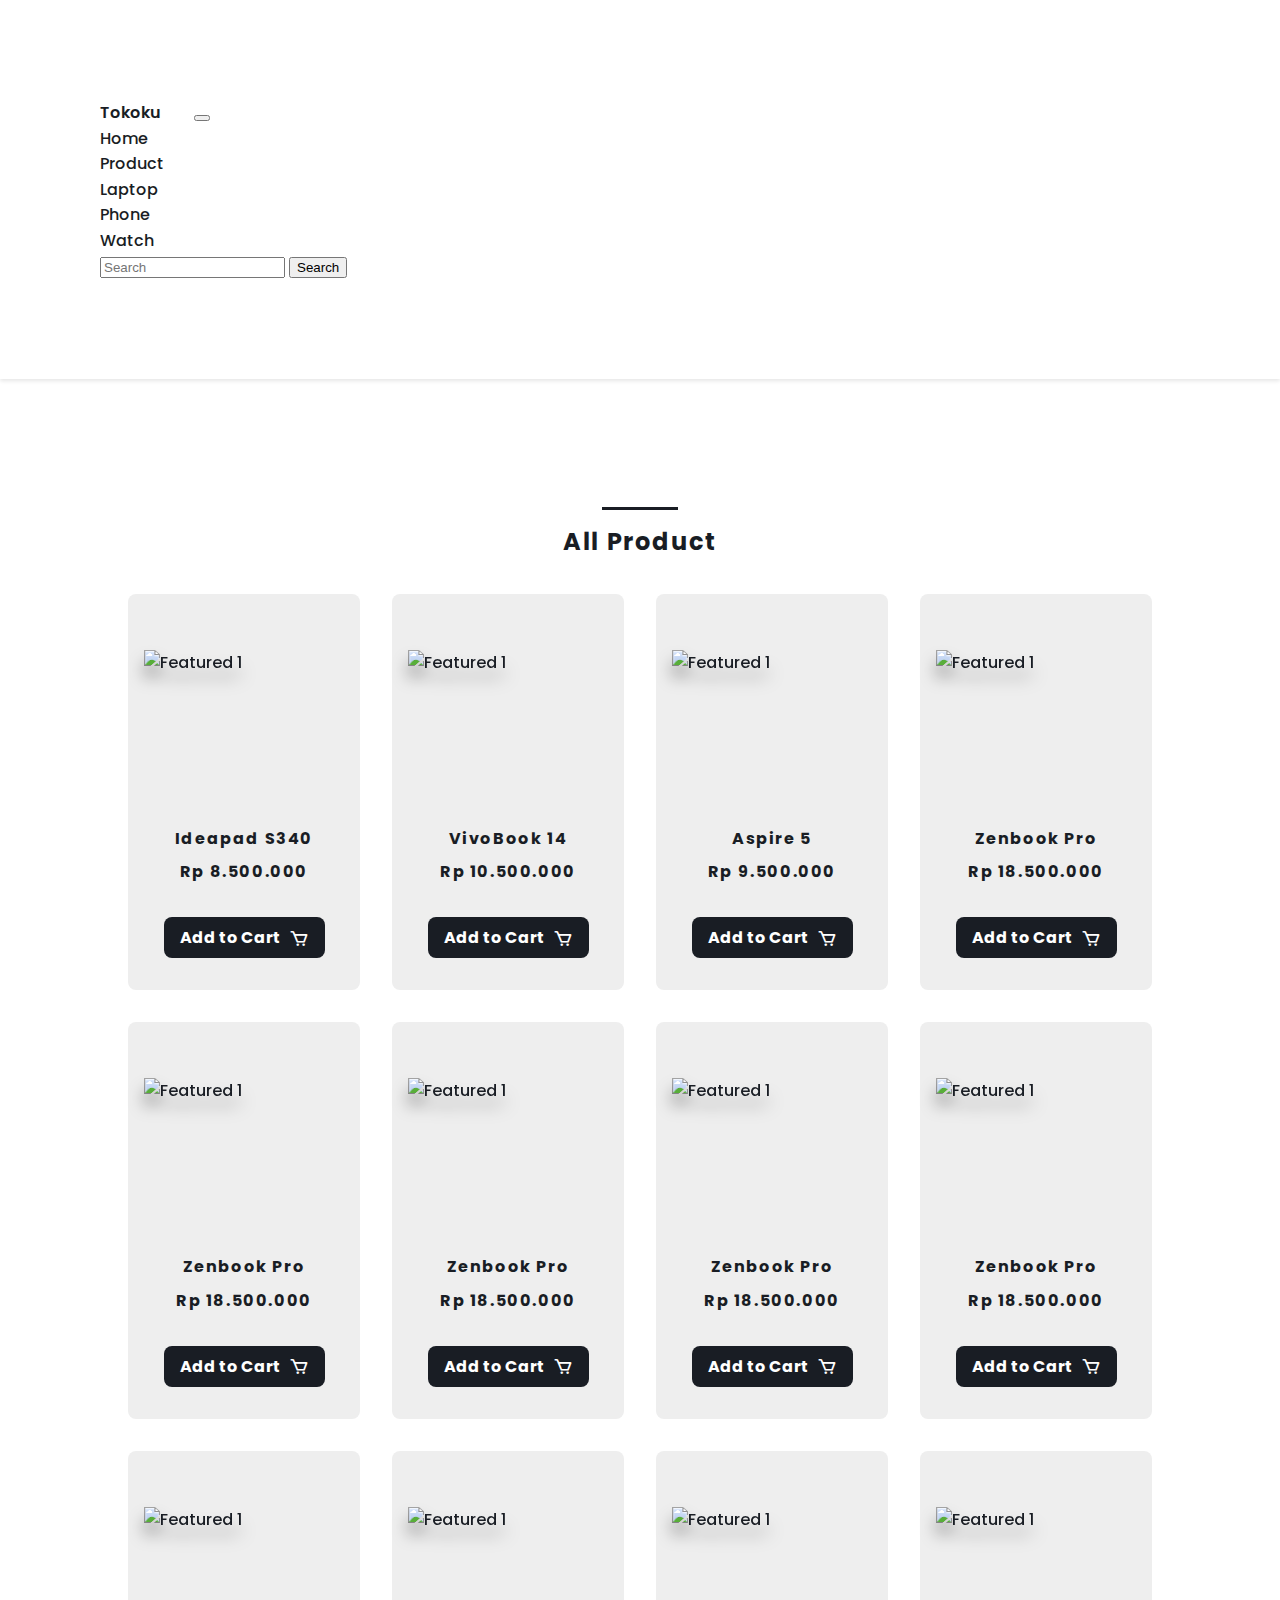
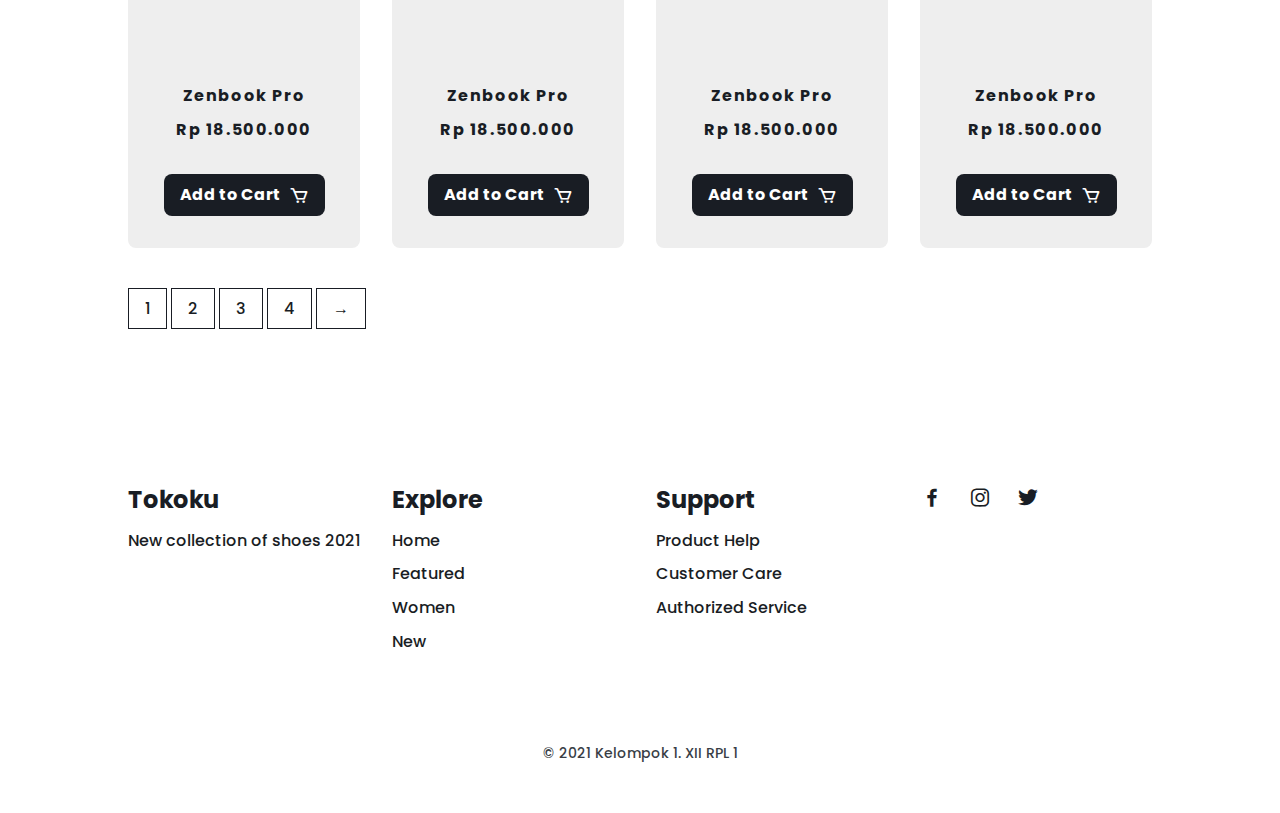
==== product-laptop.html @ 8a14bc3f "changes in navbar product to dropdown navigation" ====
<!DOCTYPE html>
<html lang="en">
  <head>
    <meta charset="UTF-8" />
    <meta name="viewport" content="width=device-width, initial-scale=1.0" />

    <!-- ===== CSS ===== -->
    <link rel="stylesheet" href="assets/css/styles.css" />

    <!-- ===== BOX ICONS ===== -->
    <link href="https://unpkg.com/boxicons@2.0.8/css/boxicons.min.css" rel="stylesheet" />

    <!-- ===== Bootstrap ===== -->
    <link href="https://cdn.jsdelivr.net/npm/bootstrap@5.0.2/dist/css/bootstrap.min.css" rel="stylesheet" integrity="sha384-EVSTQN3/azprG1Anm3QDgpJLIm9Nao0Yz1ztcQTwFspd3yD65VohhpuuCOmLASjC" crossorigin="anonymous" />

    <title>Responsive Ecommerce Website products</title>
  </head>
  <body>
    <!--===== HEADER =====-->
    <nav class="navbar fixed-top navbar-expand-lg navbar-light scroll-navbar">
      <div class="container-fluid">
        <a class="navbar-brand fs-3" href="#">Tokoku</a>
        <button class="navbar-toggler" type="button" data-bs-toggle="collapse" data-bs-target="#navbarTogglerDemo02" aria-controls="navbarTogglerDemo02" aria-expanded="false" aria-label="Toggle navigation">
          <span class="navbar-toggler-icon"></span>
        </button>
        <div class="collapse navbar-collapse" id="navbarTogglerDemo02">
          <ul class="navbar-nav me-auto mb-2 mb-lg-0">
            <li class="nav-item">
              <a class="nav-link fs-6" href="index.html">Home</a>
            </li>
            <li class="nav-item dropdown">
              <a class="nav-link dropdown-toggle active" href="#" id="navbarDropdown" role="button" data-bs-toggle="dropdown" aria-expanded="false"> Product </a>
              <ul class="dropdown-menu" aria-labelledby="navbarDropdown">
                <li><a class="dropdown-item" href="#">Laptop</a></li>
                <li><a class="dropdown-item" href="product-phone.html">Phone</a></li>
                <li><a class="dropdown-item" href="product-watch.html">Watch</a></li>
              </ul>
            </li>
          </ul>
          <form class="d-flex">
            <input class="form-control me-2" type="search" placeholder="Search" aria-label="Search" />
            <button class="btn btn-outline-dark" type="submit">Search</button>
          </form>
        </div>
      </div>
    </nav>

    <main class="main">
      <section class="featured section" id="shop">
        <h2 class="section-title">All Product</h2>

        <div class="featured_container bd-grid">
          <article class="product">
            <div class="product-layout">
              <img src="assets/img/Laptop/Lenovo/Ideapad/Ideapad S340/Ideapad S340 Depan.png" alt="Featured 1" class="product_img laptop" />
            </div>
            <span class="product_name">Ideapad S340</span>
            <span class="product_price">Rp 8.500.000</span>
            <a href="#" class="button-light">Add to Cart <i class="bx bx-cart button-icon"></i></a>
          </article>

          <article class="product">
            <div class="product-layout">
              <img src="assets/img/Laptop/Asus/Vivobook/Vivobook 14 (M413 AMD Ryzen 5000 Series)/Vivobook 14 M413 Depan.png" alt="Featured 1" class="product_img laptop" />
            </div>
            <span class="product_name">VivoBook 14</span>
            <span class="product_price">Rp 10.500.000</span>
            <a href="#" class="button-light">Add to Cart <i class="bx bx-cart button-icon"></i></a>
          </article>

          <article class="product">
            <div class="product-layout">
              <img src="assets/img/Laptop/Acer/Aspire/Aspire 5/Aspire 5 Depan.png" alt="Featured 1" class="product_img laptop" />
            </div>
            <span class="product_name">Aspire 5</span>
            <span class="product_price">Rp 9.500.000</span>
            <a href="#" class="button-light">Add to Cart <i class="bx bx-cart button-icon"></i></a>
          </article>

          <article class="product">
            <div class="product-layout">
              <img src="assets/img/Laptop/Asus/Zenbook/Zenbook Pro Duo 15' Oled/Zenbook Pro Depan.png" alt="Featured 1" class="product_img laptop" />
            </div>
            <span class="product_name">Zenbook Pro</span>
            <span class="product_price">Rp 18.500.000</span>
            <a href="#" class="button-light">Add to Cart <i class="bx bx-cart button-icon"></i></a>
          </article>

          <article class="product">
            <div class="product-layout">
              <img src="assets/img/Laptop/Asus/Zenbook/Zenbook Pro Duo 15' Oled/Zenbook Pro Depan.png" alt="Featured 1" class="product_img laptop" />
            </div>
            <span class="product_name">Zenbook Pro</span>
            <span class="product_price">Rp 18.500.000</span>
            <a href="#" class="button-light">Add to Cart <i class="bx bx-cart button-icon"></i></a>
          </article>

          <article class="product">
            <div class="product-layout">
              <img src="assets/img/Laptop/Asus/Zenbook/Zenbook Pro Duo 15' Oled/Zenbook Pro Depan.png" alt="Featured 1" class="product_img laptop" />
            </div>
            <span class="product_name">Zenbook Pro</span>
            <span class="product_price">Rp 18.500.000</span>
            <a href="#" class="button-light">Add to Cart <i class="bx bx-cart button-icon"></i></a>
          </article>

          <article class="product">
            <div class="product-layout">
              <img src="assets/img/Laptop/Asus/Zenbook/Zenbook Pro Duo 15' Oled/Zenbook Pro Depan.png" alt="Featured 1" class="product_img laptop" />
            </div>
            <span class="product_name">Zenbook Pro</span>
            <span class="product_price">Rp 18.500.000</span>
            <a href="#" class="button-light">Add to Cart <i class="bx bx-cart button-icon"></i></a>
          </article>

          <article class="product">
            <div class="product-layout">
              <img src="assets/img/Laptop/Asus/Zenbook/Zenbook Pro Duo 15' Oled/Zenbook Pro Depan.png" alt="Featured 1" class="product_img laptop" />
            </div>
            <span class="product_name">Zenbook Pro</span>
            <span class="product_price">Rp 18.500.000</span>
            <a href="#" class="button-light">Add to Cart <i class="bx bx-cart button-icon"></i></a>
          </article>

          <article class="product">
            <div class="product-layout">
              <img src="assets/img/Laptop/Asus/Zenbook/Zenbook Pro Duo 15' Oled/Zenbook Pro Depan.png" alt="Featured 1" class="product_img laptop" />
            </div>
            <span class="product_name">Zenbook Pro</span>
            <span class="product_price">Rp 18.500.000</span>
            <a href="#" class="button-light">Add to Cart <i class="bx bx-cart button-icon"></i></a>
          </article>

          <article class="product">
            <div class="product-layout">
              <img src="assets/img/Laptop/Asus/Zenbook/Zenbook Pro Duo 15' Oled/Zenbook Pro Depan.png" alt="Featured 1" class="product_img laptop" />
            </div>
            <span class="product_name">Zenbook Pro</span>
            <span class="product_price">Rp 18.500.000</span>
            <a href="#" class="button-light">Add to Cart <i class="bx bx-cart button-icon"></i></a>
          </article>

          <article class="product">
            <div class="product-layout">
              <img src="assets/img/Laptop/Asus/Zenbook/Zenbook Pro Duo 15' Oled/Zenbook Pro Depan.png" alt="Featured 1" class="product_img laptop" />
            </div>
            <span class="product_name">Zenbook Pro</span>
            <span class="product_price">Rp 18.500.000</span>
            <a href="#" class="button-light">Add to Cart <i class="bx bx-cart button-icon"></i></a>
          </article>

          <article class="product">
            <div class="product-layout">
              <img src="assets/img/Laptop/Asus/Zenbook/Zenbook Pro Duo 15' Oled/Zenbook Pro Depan.png" alt="Featured 1" class="product_img laptop" />
            </div>
            <span class="product_name">Zenbook Pro</span>
            <span class="product_price">Rp 18.500.000</span>
            <a href="#" class="button-light">Add to Cart <i class="bx bx-cart button-icon"></i></a>
          </article>
        </div>

        <div class="product_pages bd-grid">
          <div>
            <span class="product_pag">1</span>
            <span class="product_pag">2</span>
            <span class="product_pag">3</span>
            <span class="product_pag">4</span>
            <span class="product_pag">&#8594;</span>
          </div>
        </div>
      </section>
    </main>

    <!--===== FOOTER =====-->
    <footer class="footer section">
      <div class="footer_container bd-grid">
        <div class="footer_box">
          <h3 class="footer_title">Tokoku</h3>
          <p class="footer_description">New collection of shoes 2021</p>
        </div>

        <div class="footer_box">
          <h3 class="footer_title ms-4">Explore</h3>
          <ul>
            <li><a href="#" class="footer_link">Home</a></li>
            <li><a href="#" class="footer_link">Featured</a></li>
            <li><a href="#" class="footer_link">Women</a></li>
            <li><a href="#" class="footer_link">New</a></li>
          </ul>
        </div>

        <div class="footer_box">
          <h3 class="footer_title ms-4">Support</h3>
          <ul>
            <li><a href="#" class="footer_link">Product Help</a></li>
            <li><a href="#" class="footer_link">Customer Care</a></li>
            <li><a href="#" class="footer_link">Authorized Service</a></li>
          </ul>
        </div>

        <div class="footer_box">
          <a href="#" class="footer_social"><i class="bx bxl-facebook"></i></a>
          <a href="#" class="footer_social"><i class="bx bxl-instagram"></i></a>
          <a href="#" class="footer_social"><i class="bx bxl-twitter"></i></a>
        </div>
      </div>

      <p class="footer_copy">&#169; 2021 Kelompok 1. XII RPL 1</p>
    </footer>

    <!--===== MAIN JS =====-->
    <script src="assets/js/main.js"></script>
    <script src="https://cdn.jsdelivr.net/npm/bootstrap@5.0.2/dist/js/bootstrap.bundle.min.js" integrity="sha384-MrcW6ZMFYlzcLA8Nl+NtUVF0sA7MsXsP1UyJoMp4YLEuNSfAP+JcXn/tWtIaxVXM" crossorigin="anonymous"></script>
  </body>
</html>
---- assets/css/styles.css ----
/*----- GOOGLE FONTS -----*/
@import url("https://fonts.googleapis.com/css2?family=Poppins:wght@400;500;600;700&display=swap");
/*----- VARIABLES CSS -----*/
:root {
  --header-height: 3rem;

  /*----- Font weight -----*/
  --font-medium: 500;
  --font-semi-bold: 600;
  --font-bold: 700;

  /*----- Colores -----*/
  --dark-color: #191d24;
  --dark-color-light: #393e46;
  --dark-color-lighten: #eee;
  --white-color: #fff;

  /*----- Font and typography -----*/
  --body-font: "Poppins", sans-serif;
  --big-font-size: 1.2rem;
  --bigger-font-size: 1.5rem;
  --biggest-font-size: 2rem;
  --h2-font-size: 1.25rem;
  --normal-font-size: 0.938rem;
  --smaller-font-size: 0.813rem;

  /*----- Margenes -----*/
  --mb-1: 0.5rem;
  --mb-2: 1rem;
  --mb-3: 1.5rem;
  --mb-4: 2rem;
  --mb-5: 2.5rem;
  --mb-6: 3rem;

  /*----- z index -----*/
  --z-fixed: 100;

  /*----- Rotate img -----*/
  --rotate-img: rotate(-30deg);
}

@media only screen and (min-width: 768px) {
  :root {
    --big-font-size: 1.5rem;
    --bigger-font-size: 2rem;
    --biggest-font-size: 3rem;
    --normal-font-size: 1rem;
    --smaller-font-size: 0.875rem;
  }
}

/*----- BASE -----*/
*,
::before,
::after {
  box-sizing: border-box;
}

html {
  scroll-behavior: smooth;
}

body {
  margin: var(--header-height) 0 0 0;
  font-family: var(--body-font);
  font-size: var(--normal-font-size);
  font-weight: var(--font-medium);
  color: var(--dark-color);
  line-height: 1.6;
}

h1,
h2,
h3,
p,
ul {
  margin: 0;
}

ul {
  padding: 0;
  list-style: none;
}

a {
  text-decoration: none;
  color: var(--dark-color);
}

img {
  max-width: 100%;
  height: auto;
  display: block;
}

/*---------- Img Layout------- */
@media only screen and (min-width: 1024px) {
  .laptop {
    width: 200px;
  }

  .phone {
    width: 130px;
  }

  .watch {
    width: 200px;
  }

  .product-layout {
    height: 200px;
  }
}

@media only screen and (max-width: 768px) {
  .laptop {
    width: 180px;
  }

  .phone {
    width: 120px;
  }

  .watch {
    width: 200px;
  }

  .product-layout {
    height: 200px;
  }
}

/*----- CLASS CSS ----- */
body a {
  text-decoration: none;
}

body a:hover {
  color: var(--white-color);
}

.section {
  padding: 5rem 0 2rem;
}

.section-title {
  position: relative;
  font-size: var(--big-font-size);
  margin: var(--mb-4);
  text-align: center;
  letter-spacing: 0.1rem;
}

.section-title::after {
  content: "";
  position: absolute;
  width: 56px;
  height: 0.18rem;
  top: -1rem;
  left: 0;
  right: 0;
  margin: auto;
  background-color: var(--dark-color);
}

/*----- LAYOUT -----*/
.bd-grid {
  max-width: 1024px;
  display: grid;
  grid-template-columns: 100%;
  column-gap: 2rem;
  width: calc(100% - 2rem);
  margin-left: var(--mb-2);
  margin-right: var(--mb-2);
}

/*------ Header -----*/
.navbar {
  background-color: var(--dark-color-lighten);
}

.nav_item {
  margin-bottom: var(--mb-4);
}

.navbar-brand {
  font-weight: var(--font-semi-bold);
  font-size: var(--normal-font-size);
  padding-right: 30px;
}

.nav_toggle,
.nav_shop {
  font-size: 1.3rem;
  cursor: pointer;
}

/*Show menu*/
.show {
  left: 0;
}

/*Active link*/

/*Change color header*/
.scroll-navbar {
  background-color: var(--white-color);
  box-shadow: 0 2px 4px rgba(0, 0, 0, 0.1);
  transition: 0.3s;
}

/*----- HOME -----*/
.home {
  padding-top: 25px;
  background-color: var(--dark-color-lighten);
  overflow: hidden;
}

.home_container {
  height: calc(100vh - var(--header-height));
}

.home_product {
  position: relative;
  display: flex;
  justify-content: center;
  align-self: center;
}

.home_shape {
  width: 220px;
  height: 220px;
  background-color: var(--dark-color);
  border-radius: 50%;
}

.home_img {
  position: absolute;
  top: 1.5rem;
  max-width: initial;
  width: 275px;
}

.home_new {
  display: block;
  font-size: var(--smaller-font-size);
  font-weight: var(--font-semi-bold);
  margin-bottom: var(--mb-2);
}

.home_title {
  font-size: var(--bigger-font-size);
  font-weight: var(--font-bold);
  margin-bottom: var(--mb-1);
}

.home_description {
  font-weight: var(--font-semi-bold);
  margin-bottom: var(--mb-6);
}

/*BUTTONS*/
/* -----Home----- */
.button {
  display: inline-block;
  background-color: var(--dark-color);
  color: var(--white-color);
  padding: 1.125rem 2rem;
  font-weight: var(--font-medium);
  border-radius: 0.5rem;
  transition: 0.3s;
}

.button:hover {
  background-color: var(--dark-color-light);
  transform: translateY(-0.5rem);
}

.button-light {
  display: inline-flex;
  color: var(--white-color);
  background-color: var(--dark-color);
  border-radius: 0.5rem;
  padding: 0.5rem 1rem;
  font-weight: var(--font-bold);
  align-items: center;
  transition: 0.3s;
}

.button-icon {
  font-size: 1.25rem;
  margin-left: var(--mb-1);
  transition: 0.3s;
}

.button-light:hover {
  transform: translateY(-0.25rem);
}

/*----- category -----*/
.category_container {
  row-gap: 2rem;
  justify-content: center;
}

.category_card {
  position: relative;
  display: flex;
  height: 328px;
  background-color: var(--dark-color-lighten);
  padding: 2rem;
  border-radius: 0.5rem;
  transition: 0.3s;
}

.category_data {
  align-self: flex-end;
}

.category_img {
  position: absolute;
  top: 2rem;
  right: 1.5rem;
}

.category_name {
  font-size: var(--bigger-font-size);
  margin-bottom: 0.25rem;
}

.category_description {
  margin-bottom: var(--mb-2);
}

.category_card:hover {
  transform: translateY(-0.5rem);
}

/*----- FEATURED -----*/
.featured_container {
  row-gap: 2rem;
  grid-template-columns: repeat(auto-fit, minmax(220px, 1fr));
}

.product {
  position: relative;
  display: flex;
  flex-direction: column;
  align-items: center;
  padding: 2rem;
  background-color: var(--dark-color-lighten);
  border-radius: 0.5rem;
  transition: 0.3s;
}

.product_sale {
  position: absolute;
  left: 1rem;
  background-color: var(--dark-color);
  color: var(--white-color);
  padding: 0.25rem 0.5rem;
  border-radius: 0.25rem;
  font-size: var(--h2-font-size);
  letter-spacing: 0.1rem;
}

.product_img {
  margin-top: var(--mb-3);
  margin-bottom: var(--mb-6);
  filter: drop-shadow(0 12px 8px rgba(0, 0, 0, 0.3));
}

.product_name,
.product_price {
  font-size: var(--h2-font-size);
  letter-spacing: 0.1rem;
  font-weight: var(--font-bold);
}

.product_name {
  margin-bottom: var(--mb-1);
}

.product_price {
  margin-bottom: var(--mb-4);
}

.product:hover {
  transform: translateY(-0.5rem);
}

/*------ Shop -------*/
.product_pages {
  margin-top: var(--mb-6);
}

.product_pag {
  padding: 0.5rem 1rem;
  border: 1px solid var(--dark-color);
  transition: 0.3s;
}

.product_pag:hover {
  background-color: var(--dark-color);
  color: var(--white-color);
}

/*----- best-seller productS -----*/
.best-seller_container {
  row-gap: 2rem;
  grid-template-columns: repeat(auto-fit, minmax(220px, 1fr));
}

/*----- OFFER -----*/
.offer_container {
  grid-template-columns: 55% 45%;
  column-gap: 0;
  background-color: var(--dark-color-lighten);
  border-radius: 0.5rem;
  justify-content: center;
}

.offer_data {
  padding: 4rem 0 4rem 1.5rem;
}

.offer_title {
  font-size: var(--biggest-font-size);
  margin-bottom: 0.25rem;
}

.offer_description {
  margin-bottom: var(--mb-3);
}

.offer_img {
  margin-top: var(--mb-6);
  margin-left: var(--mb-2);
}

/*----- NEW COLLECTION  -----*/
.new_container {
  row-gap: 2rem;
}

.new_mens {
  display: flex;
  flex-direction: column;
  justify-content: center;
  background-color: var(--dark-color-lighten);
  border-radius: 0.5rem;
  padding: 2rem;
}

.new_img {
  margin-left: var(--mb-1);
}

.new_mens-img {
  width: 80px;
  height: 100px;
  margin-bottom: var(--mb-3);
}

.new_title {
  font-size: var(--bigger-font-size);
  margin-bottom: 0.25rem;
}

.new_price {
  display: block;
  margin-bottom: var(--mb-3);
}

.new_product {
  display: grid;
  gap: 1.5rem;
  grid-template-columns: repeat(auto-fit, minmax(220px, 1fr));
}

.new_product-card {
  position: relative;
  padding: 3.5rem 1.5rem;
  background-color: var(--dark-color-lighten);
  border-radius: 0.5rem;
  overflow: hidden;
  display: flex;
  justify-content: center;
}

.new_product-img {
  width: 220px;
}

.new_product-overlay {
  position: absolute;
  left: 0;
  bottom: -100%;
  width: 100%;
  height: 100%;
  display: flex;
  justify-content: center;
  align-items: center;
  transition: 0.4s;
}

.new_product-card:hover {
  background-color: rgba(138, 138, 138, 0.3);
  transition: 0.5s;
}

.new_product-card:hover .new_product-overlay {
  bottom: 0;
}

/*----- FOOTER -----*/
.footer_container {
  grid-template-columns: repeat(auto-fit, minmax(220px, 1fr));
}

.footer_box {
  margin-bottom: var(--mb-4);
}

.footer_title {
  font-size: var(--big-font-size);
  margin-bottom: var(--mb-1);
}

.footer a {
  color: var(--dark-color);
}

.footer a:hover {
  color: var(--dark-color);
}

.footer_link {
  display: block;
  width: max-content;
  margin-bottom: var(--mb-1);
}

.footer_social {
  font-size: 1.5rem;
  margin-right: 1.25rem;
}

.footer_copy {
  padding-top: 3rem;
  font-size: var(--smaller-font-size);
  color: var(--dark-color-light);
  text-align: center;
}

/* ----- MEDIA QUERIES-----*/

/* Tablet */

@media only screen and (min-width: 576px) {
  /* category */
  .category_container {
    grid-template-columns: 415px;
  }

  /* Offer */
  .offer_container {
    grid-template-columns: max-content max-content;
  }

  .offer_data {
    text-align: center;
  }

  /* New Collection */
  .new_mens {
    align-items: center;
  }
}

/* Laptop & PC */

@media only screen and (min-width: 768px) {
  body {
    margin: 0;
  }

  .section {
    padding: 7rem 0 3rem;
  }

  .section-title::after {
    width: 76px;
  }

  /* Navigation */

  .nav {
    height: calc(var(--header-height) + 1.5rem);
  }

  .nav_menu {
    margin-left: auto;
  }

  .nav_list {
    display: flex;
  }

  .nav_item {
    margin-left: var(--mb-6);
    margin-bottom: 0;
  }

  .nav_toggle {
    display: none;
  }

  /* Home */

  .home_container {
    height: 100vh;
    grid-template-columns: max-content max-content;
    justify-content: center;
    align-items: center;
  }

  .home_product {
    order: 1;
  }

  .home_shape {
    width: 376px;
    height: 376px;
  }

  .home_img {
    width: 470px;
    top: 1.5rem;
    right: 0;
    left: -3rem;
  }

  .product_name {
    font-size: var(--normal-font-size);
  }

  .product_price {
    font-size: var(--normal-font-size);
  }
}

@media only screen and (min-width: 1024px) {
  .navbar {
    padding: 100px;
  }

  .bd-grid {
    margin-left: auto;
    margin-right: auto;
  }

  .home_container {
    column-gap: 8rem;
  }

  .category_container {
    row-gap: 2;
    display: flex;
    grid-template-columns: repeat(auto-fit, minmax(220px, 1fr));
  }

  .category_card {
    width: 100%;
  }

  .new_container {
    grid-template-columns: max-content 1fr;
  }

  .new_mens {
    align-items: initial;
    justify-content: flex-end;
    padding: 4rem 2rem;
  }

  .new_mens-img {
    margin-bottom: var(--mb-6);
  }
}
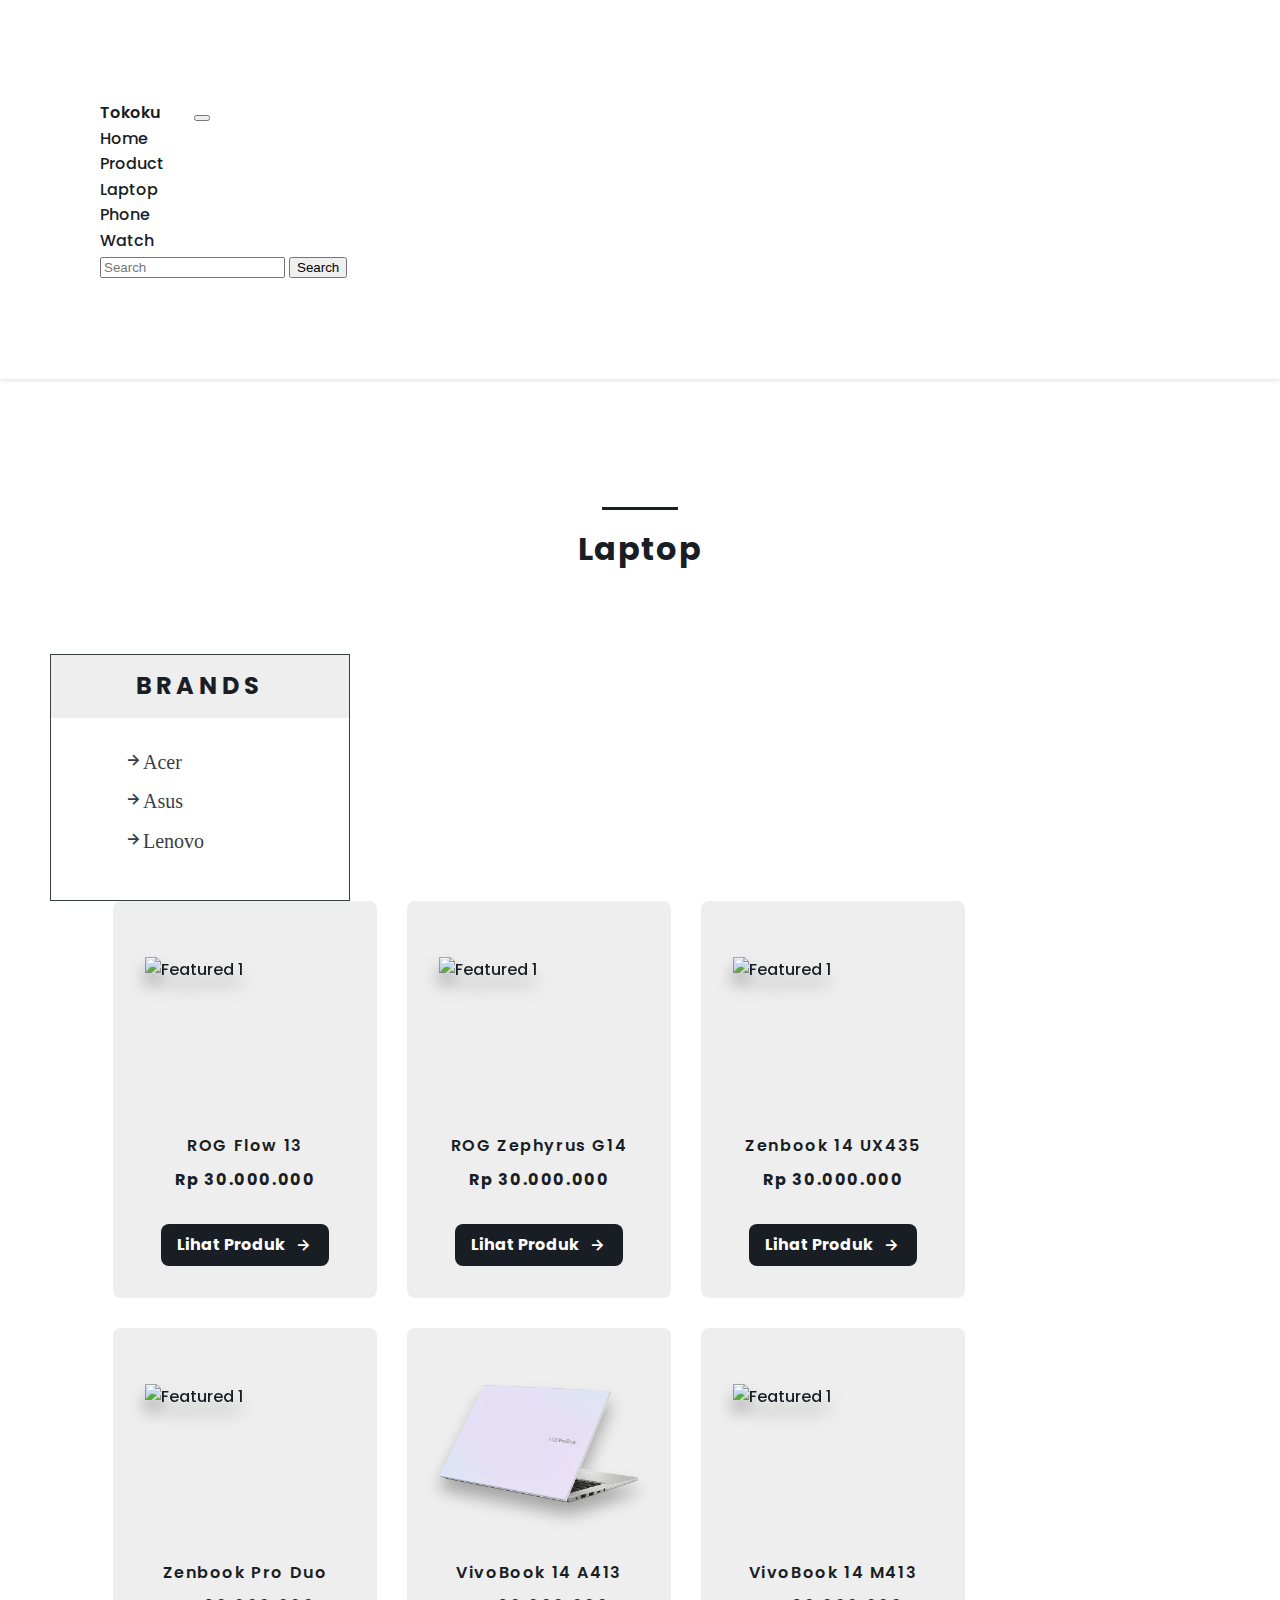
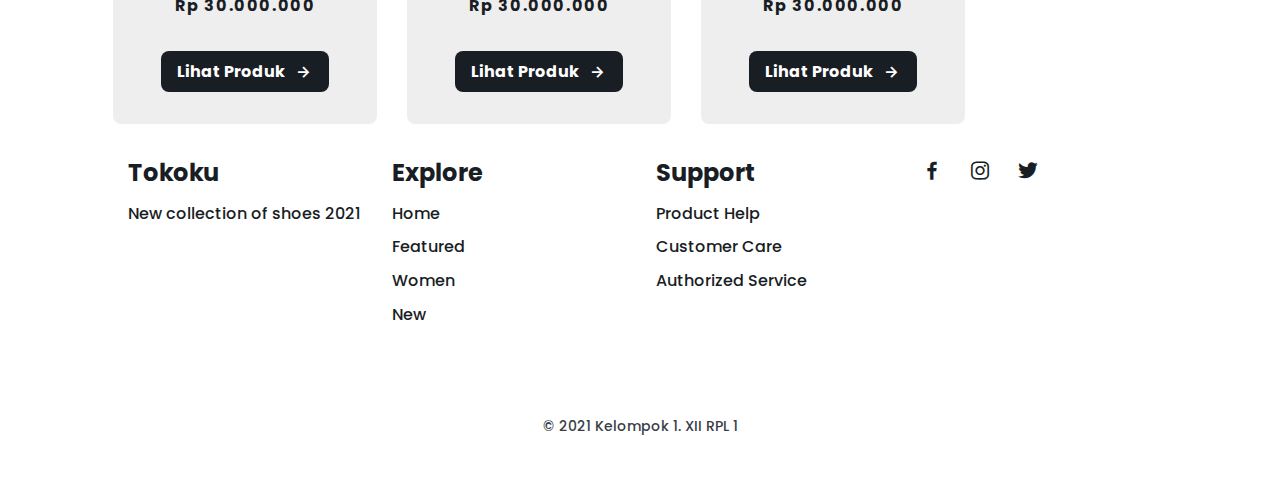
==== commit f4eba4a3: "Adding Content to product pages" ====
--- a/product-laptop.html
+++ b/product-laptop.html
@@ -13,7 +13,7 @@
     <!-- ===== Bootstrap ===== -->
     <link href="https://cdn.jsdelivr.net/npm/bootstrap@5.0.2/dist/css/bootstrap.min.css" rel="stylesheet" integrity="sha384-EVSTQN3/azprG1Anm3QDgpJLIm9Nao0Yz1ztcQTwFspd3yD65VohhpuuCOmLASjC" crossorigin="anonymous" />
 
-    <title>Responsive Ecommerce Website products</title>
+    <title>Tokoku | Laptop</title>
   </head>
   <body>
     <!--===== HEADER =====-->
@@ -47,125 +47,77 @@
 
     <main class="main">
       <section class="featured section" id="shop">
-        <h2 class="section-title">All Product</h2>
+        <h2 class="section-title">Laptop</h2>
 
-        <div class="featured_container bd-grid">
-          <article class="product">
-            <div class="product-layout">
-              <img src="assets/img/Laptop/Lenovo/Ideapad/Ideapad S340/Ideapad S340 Depan.png" alt="Featured 1" class="product_img laptop" />
+        <div class="products">
+          <div class="row">
+            <div class="col-3">
+              <div class="brands">
+                <h2>Brands</h2>
+                <ul class="list-brands">
+                  <li>
+                    <a href="#"><i class="bx bx-right-arrow-alt button-icon icon-brand">Acer</i></a>
+                  </li>
+                  <li>
+                    <a href="#"><i class="bx bx-right-arrow-alt button-icon icon-brand">Asus</i></a>
+                  </li>
+                  <li>
+                    <a href="#"><i class="bx bx-right-arrow-alt button-icon icon-brand">Lenovo</i></a>
+                  </li>
+                </ul>
+              </div>
             </div>
-            <span class="product_name">Ideapad S340</span>
-            <span class="product_price">Rp 8.500.000</span>
-            <a href="#" class="button-light">Add to Cart <i class="bx bx-cart button-icon"></i></a>
-          </article>
 
-          <article class="product">
-            <div class="product-layout">
-              <img src="assets/img/Laptop/Asus/Vivobook/Vivobook 14 (M413 AMD Ryzen 5000 Series)/Vivobook 14 M413 Depan.png" alt="Featured 1" class="product_img laptop" />
+            <div class="col-sm products-right">
+              <article class="product product-laptop">
+                <div class="product-layout">
+                  <img src="assets/img/Laptop/Asus/ROG/ROG Flow X13 GV301/ROG Flow X13 Belakang.png" alt="Featured 1" class="product_img laptop" />
+                </div>
+                <span class="product_name">ROG Flow 13</span>
+                <span class="product_price">Rp 30.000.000</span>
+                <a href="#" class="button-light">Lihat Produk <i class="bx bx-right-arrow-alt button-icon"></i></a>
+              </article>
+              <article class="product product-laptop">
+                <div class="product-layout">
+                  <img src="assets/img/Laptop/Asus/ROG/ROG Zephyrus G14/ROG G14 Belakang.png" alt="Featured 1" class="product_img laptop" />
+                </div>
+                <span class="product_name">ROG Zephyrus G14</span>
+                <span class="product_price">Rp 30.000.000</span>
+                <a href="#" class="button-light">Lihat Produk <i class="bx bx-right-arrow-alt button-icon"></i></a>
+              </article>
+              <article class="product product-laptop">
+                <div class="product-layout">
+                  <img src="assets/img/Laptop/Asus/Zenbook/Zenbook 14 UX435/Zenbook 14 Belakang.png" alt="Featured 1" class="product_img laptop" />
+                </div>
+                <span class="product_name">Zenbook 14 UX435</span>
+                <span class="product_price">Rp 30.000.000</span>
+                <a href="#" class="button-light">Lihat Produk <i class="bx bx-right-arrow-alt button-icon"></i></a>
+              </article>
+              <article class="product product-laptop">
+                <div class="product-layout">
+                  <img src="assets/img/Laptop/Asus/Zenbook/Zenbook Pro Duo 15' Oled/Zenbook Pro Belakang.png" alt="Featured 1" class="product_img laptop" />
+                </div>
+                <span class="product_name">Zenbook Pro Duo</span>
+                <span class="product_price">Rp 30.000.000</span>
+                <a href="#" class="button-light">Lihat Produk <i class="bx bx-right-arrow-alt button-icon"></i></a>
+              </article>
+              <article class="product product-laptop">
+                <div class="product-layout">
+                  <img src="assets/img/Laptop/Asus/Vivobook/VivoBook 14 (A413, 11th Gen Intel)/Vivobook 14 A413 Belakang.png" alt="Featured 1" class="product_img laptop" />
+                </div>
+                <span class="product_name">VivoBook 14 A413</span>
+                <span class="product_price">Rp 30.000.000</span>
+                <a href="#" class="button-light">Lihat Produk <i class="bx bx-right-arrow-alt button-icon"></i></a>
+              </article>
+              <article class="product product-laptop">
+                <div class="product-layout">
+                  <img src="assets/img/Laptop/Asus/Vivobook/Vivobook 14 (M413 AMD Ryzen 5000 Series)/Vivobook 14 M413 Belakang.png" alt="Featured 1" class="product_img laptop" />
+                </div>
+                <span class="product_name">VivoBook 14 M413</span>
+                <span class="product_price">Rp 30.000.000</span>
+                <a href="#" class="button-light">Lihat Produk <i class="bx bx-right-arrow-alt button-icon"></i></a>
+              </article>
             </div>
-            <span class="product_name">VivoBook 14</span>
-            <span class="product_price">Rp 10.500.000</span>
-            <a href="#" class="button-light">Add to Cart <i class="bx bx-cart button-icon"></i></a>
-          </article>
-
-          <article class="product">
-            <div class="product-layout">
-              <img src="assets/img/Laptop/Acer/Aspire/Aspire 5/Aspire 5 Depan.png" alt="Featured 1" class="product_img laptop" />
-            </div>
-            <span class="product_name">Aspire 5</span>
-            <span class="product_price">Rp 9.500.000</span>
-            <a href="#" class="button-light">Add to Cart <i class="bx bx-cart button-icon"></i></a>
-          </article>
-
-          <article class="product">
-            <div class="product-layout">
-              <img src="assets/img/Laptop/Asus/Zenbook/Zenbook Pro Duo 15' Oled/Zenbook Pro Depan.png" alt="Featured 1" class="product_img laptop" />
-            </div>
-            <span class="product_name">Zenbook Pro</span>
-            <span class="product_price">Rp 18.500.000</span>
-            <a href="#" class="button-light">Add to Cart <i class="bx bx-cart button-icon"></i></a>
-          </article>
-
-          <article class="product">
-            <div class="product-layout">
-              <img src="assets/img/Laptop/Asus/Zenbook/Zenbook Pro Duo 15' Oled/Zenbook Pro Depan.png" alt="Featured 1" class="product_img laptop" />
-            </div>
-            <span class="product_name">Zenbook Pro</span>
-            <span class="product_price">Rp 18.500.000</span>
-            <a href="#" class="button-light">Add to Cart <i class="bx bx-cart button-icon"></i></a>
-          </article>
-
-          <article class="product">
-            <div class="product-layout">
-              <img src="assets/img/Laptop/Asus/Zenbook/Zenbook Pro Duo 15' Oled/Zenbook Pro Depan.png" alt="Featured 1" class="product_img laptop" />
-            </div>
-            <span class="product_name">Zenbook Pro</span>
-            <span class="product_price">Rp 18.500.000</span>
-            <a href="#" class="button-light">Add to Cart <i class="bx bx-cart button-icon"></i></a>
-          </article>
-
-          <article class="product">
-            <div class="product-layout">
-              <img src="assets/img/Laptop/Asus/Zenbook/Zenbook Pro Duo 15' Oled/Zenbook Pro Depan.png" alt="Featured 1" class="product_img laptop" />
-            </div>
-            <span class="product_name">Zenbook Pro</span>
-            <span class="product_price">Rp 18.500.000</span>
-            <a href="#" class="button-light">Add to Cart <i class="bx bx-cart button-icon"></i></a>
-          </article>
-
-          <article class="product">
-            <div class="product-layout">
-              <img src="assets/img/Laptop/Asus/Zenbook/Zenbook Pro Duo 15' Oled/Zenbook Pro Depan.png" alt="Featured 1" class="product_img laptop" />
-            </div>
-            <span class="product_name">Zenbook Pro</span>
-            <span class="product_price">Rp 18.500.000</span>
-            <a href="#" class="button-light">Add to Cart <i class="bx bx-cart button-icon"></i></a>
-          </article>
-
-          <article class="product">
-            <div class="product-layout">
-              <img src="assets/img/Laptop/Asus/Zenbook/Zenbook Pro Duo 15' Oled/Zenbook Pro Depan.png" alt="Featured 1" class="product_img laptop" />
-            </div>
-            <span class="product_name">Zenbook Pro</span>
-            <span class="product_price">Rp 18.500.000</span>
-            <a href="#" class="button-light">Add to Cart <i class="bx bx-cart button-icon"></i></a>
-          </article>
-
-          <article class="product">
-            <div class="product-layout">
-              <img src="assets/img/Laptop/Asus/Zenbook/Zenbook Pro Duo 15' Oled/Zenbook Pro Depan.png" alt="Featured 1" class="product_img laptop" />
-            </div>
-            <span class="product_name">Zenbook Pro</span>
-            <span class="product_price">Rp 18.500.000</span>
-            <a href="#" class="button-light">Add to Cart <i class="bx bx-cart button-icon"></i></a>
-          </article>
-
-          <article class="product">
-            <div class="product-layout">
-              <img src="assets/img/Laptop/Asus/Zenbook/Zenbook Pro Duo 15' Oled/Zenbook Pro Depan.png" alt="Featured 1" class="product_img laptop" />
-            </div>
-            <span class="product_name">Zenbook Pro</span>
-            <span class="product_price">Rp 18.500.000</span>
-            <a href="#" class="button-light">Add to Cart <i class="bx bx-cart button-icon"></i></a>
-          </article>
-
-          <article class="product">
-            <div class="product-layout">
-              <img src="assets/img/Laptop/Asus/Zenbook/Zenbook Pro Duo 15' Oled/Zenbook Pro Depan.png" alt="Featured 1" class="product_img laptop" />
-            </div>
-            <span class="product_name">Zenbook Pro</span>
-            <span class="product_price">Rp 18.500.000</span>
-            <a href="#" class="button-light">Add to Cart <i class="bx bx-cart button-icon"></i></a>
-          </article>
-        </div>
-
-        <div class="product_pages bd-grid">
-          <div>
-            <span class="product_pag">1</span>
-            <span class="product_pag">2</span>
-            <span class="product_pag">3</span>
-            <span class="product_pag">4</span>
-            <span class="product_pag">&#8594;</span>
           </div>
         </div>
       </section>
--- a/assets/css/styles.css
+++ b/assets/css/styles.css
@@ -93,43 +93,6 @@
   display: block;
 }
 
-/*---------- Img Layout------- */
-@media only screen and (min-width: 1024px) {
-  .laptop {
-    width: 200px;
-  }
-
-  .phone {
-    width: 130px;
-  }
-
-  .watch {
-    width: 200px;
-  }
-
-  .product-layout {
-    height: 200px;
-  }
-}
-
-@media only screen and (max-width: 768px) {
-  .laptop {
-    width: 180px;
-  }
-
-  .phone {
-    width: 120px;
-  }
-
-  .watch {
-    width: 200px;
-  }
-
-  .product-layout {
-    height: 200px;
-  }
-}
-
 /*----- CLASS CSS ----- */
 body a {
   text-decoration: none;
@@ -145,7 +108,8 @@
 
 .section-title {
   position: relative;
-  font-size: var(--big-font-size);
+  font-size: var(--bigger-font-size);
+  font-weight: var(--font-bold);
   margin: var(--mb-4);
   text-align: center;
   letter-spacing: 0.1rem;
@@ -189,10 +153,9 @@
   padding-right: 30px;
 }
 
-.nav_toggle,
-.nav_shop {
-  font-size: 1.3rem;
-  cursor: pointer;
+.cart i {
+  font-size: var(--bigger-font-size);
+  color: var(--dark-color);
 }
 
 /*Show menu*/
@@ -293,6 +256,16 @@
   transition: 0.3s;
 }
 
+.icon-brand {
+  color: var(--dark-color-light);
+  transition: 0.3s;
+}
+
+.icon-brand:hover {
+  color: var(--dark-color);
+  transform: translateY(-0.25rem);
+}
+
 .button-light:hover {
   transform: translateY(-0.25rem);
 }
@@ -347,10 +320,15 @@
   display: flex;
   flex-direction: column;
   align-items: center;
+  width: 264px;
   padding: 2rem;
   background-color: var(--dark-color-lighten);
   border-radius: 0.5rem;
   transition: 0.3s;
+}
+
+.product-home {
+  width: auto;
 }
 
 .product_sale {
@@ -405,7 +383,7 @@
   color: var(--white-color);
 }
 
-/*----- best-seller productS -----*/
+/*----- best-seller products -----*/
 .best-seller_container {
   row-gap: 2rem;
   grid-template-columns: repeat(auto-fit, minmax(220px, 1fr));
@@ -555,6 +533,51 @@
 
 /* ----- MEDIA QUERIES-----*/
 
+/*---------- Img Layout------- */
+@media only screen and (min-width: 1024px) {
+  .laptop {
+    width: 200px;
+  }
+
+  .phone-home {
+    width: 80px;
+  }
+
+  .phone {
+    width: 130px;
+  }
+
+  .watch-home {
+    width: 200px;
+  }
+
+  .watch {
+    width: 100px;
+  }
+
+  .product-layout {
+    height: 200px;
+  }
+}
+
+@media only screen and (max-width: 768px) {
+  .laptop {
+    width: 180px;
+  }
+
+  .phone {
+    width: 120px;
+  }
+
+  .watch {
+    width: 200px;
+  }
+
+  .product-layout {
+    height: 200px;
+  }
+}
+
 /* Tablet */
 
 @media only screen and (min-width: 576px) {
@@ -643,13 +666,16 @@
 
   .product_name {
     font-size: var(--normal-font-size);
+    font-weight: var(--font-semi-bold);
   }
 
   .product_price {
     font-size: var(--normal-font-size);
-  }
-}
-
+    font-weight: var(--font-bold);
+  }
+}
+
+/* ==== Laptop ==== */
 @media only screen and (min-width: 1024px) {
   .navbar {
     padding: 100px;
@@ -687,4 +713,69 @@
   .new_mens-img {
     margin-bottom: var(--mb-6);
   }
-}
+
+  /* ============================ Product ================================ */
+  .products {
+    padding: 3em 0;
+  }
+
+  .row {
+    padding-left: 50px;
+    padding-right: 50px;
+  }
+
+  .products-left {
+    padding: 0;
+    margin-bottom: 20px;
+  }
+
+  .brands {
+    width: 300px;
+    border: 1px solid var(--dark-color-light);
+  }
+  .brands h2 {
+    font-size: 1.5em;
+    color: var(--dark-color);
+    margin: 0;
+    padding: 0.5em;
+    background: var(--dark-color-lighten);
+    text-transform: uppercase;
+    text-align: center;
+    letter-spacing: 5px;
+  }
+
+  .list-brands {
+    padding: 2em;
+  }
+
+  .brands ul {
+    margin-left: 2em;
+  }
+
+  .brands ul li {
+    display: block;
+    color: #999;
+    font-size: 14px;
+    margin-bottom: 1em;
+  }
+
+  .brands ul li a {
+    color: var(--dark-color-light);
+    text-decoration: none;
+  }
+
+  .brands ul li a:hover {
+    color: var(--dark-color);
+  }
+
+  .products-right {
+    padding: 0;
+    flex: 0 0 auto;
+    margin-left: 48px;
+  }
+
+  .product-laptop {
+    float: left;
+    margin: 0 15px 30px 15px;
+  }
+}
